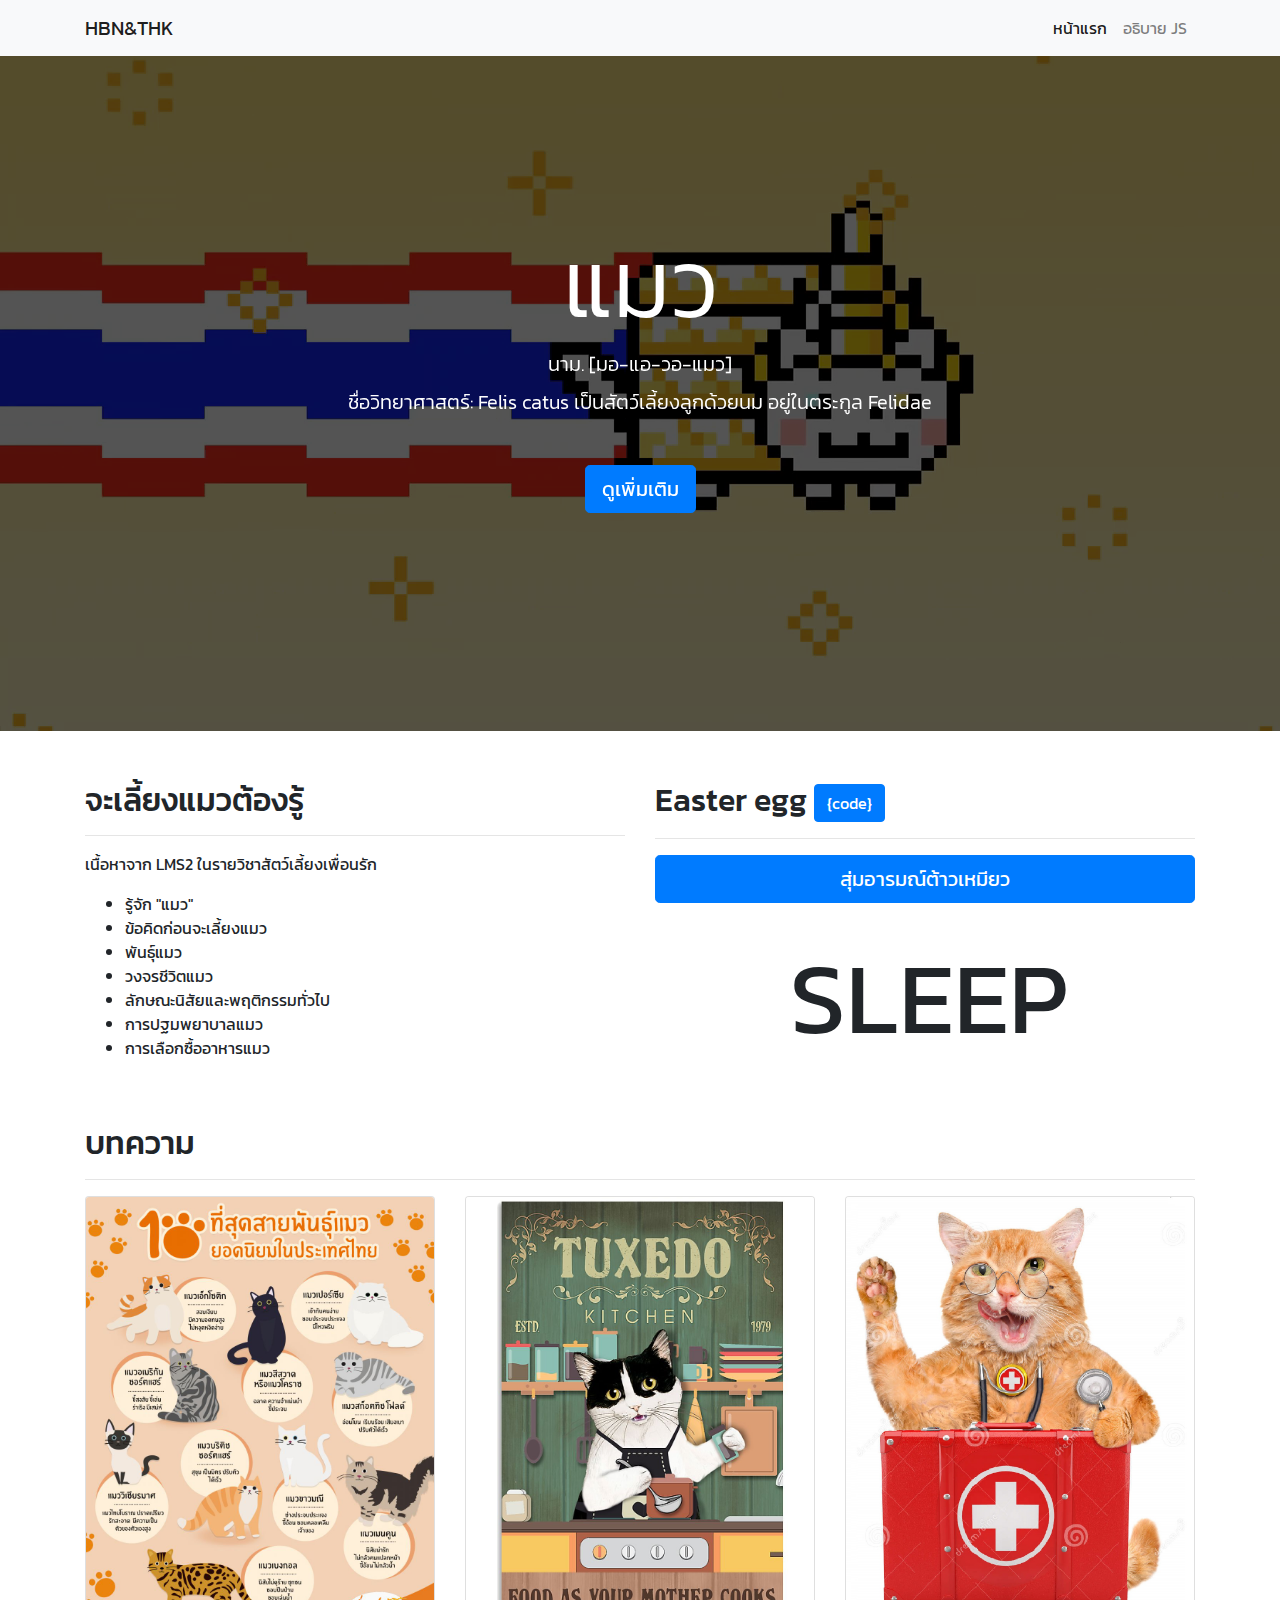
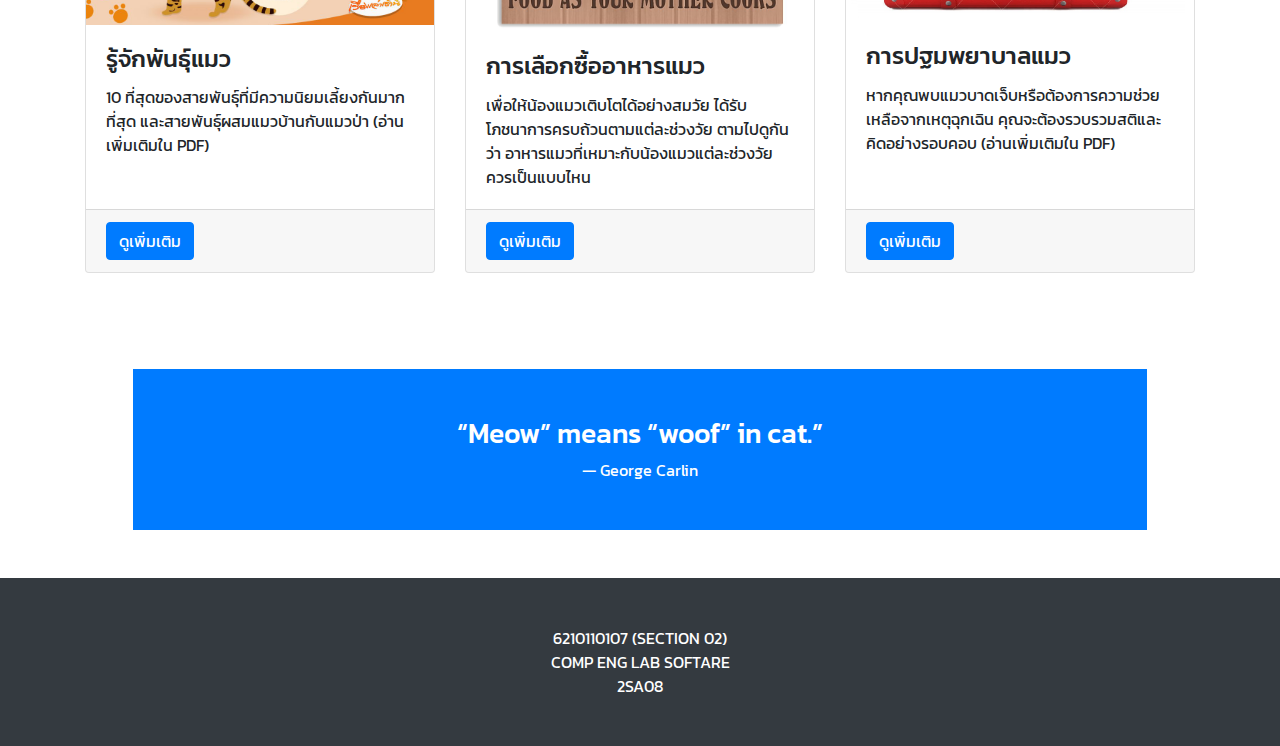
==== public/index.html @ 3ce85726 "first commit" ====
<!DOCTYPE html>
<html>

<head>

    <meta charset="utf-8">
    <meta name="viewport" content="width=device-width, initial-scale=1, shrink-to-fit=no">
    <meta name="description" content="">
    <meta name="author" content="">
    <title>6210110107-Hibernate and Thinking</title>
    <!-- Bootstrap CSS -->
    <link href="res/bootstrap/css/bootstrap.min.css" rel="stylesheet">
    <!-- CSS -->
    <link href="css/style.css" rel="stylesheet">
    <link href="https://fonts.googleapis.com/css2?family=Kanit:wght@300&display=swap" rel="stylesheet">

</head>

<body>
    
    <a id="back-to-top" href="#" class="btn btn-primary btn-lg back-to-top" role="button">🤘<i
            class="fas fa-chevron-up"></i></a>
    <!-- Navigation -->
    <nav class="navbar navbar-expand-lg navbar-light bg-light fixed-top">
        <div class="container">
            <a class="navbar-brand" href="#">HBN&THK</a>
            <button class="navbar-toggler" type="button" data-toggle="collapse" data-target="#navbarResponsive"
                aria-controls="navbarResponsive" aria-expanded="false" aria-label="Toggle navigation">
                <span class="navbar-toggler-icon"></span>
            </button>
            <div class="collapse navbar-collapse" id="navbarResponsive">
                <ul class="navbar-nav ml-auto">
                    <li class="nav-item active">
                        <a class="nav-link" href="./index.html">หน้าแรก
                            <span class="sr-only">(current)</span>
                        </a>
                    </li>
                    <li class="nav-item">
                        <a class="nav-link" href="./jsd.html">อธิบาย JS</a>
                    </li>
                </ul>
            </div>
        </div>
    </nav>

    <!-- Header -->
    <header id="header1">
        <div class="overlay"></div>
        <video playsinline="playsinline" autoplay="autoplay" muted="muted" loop="loop">
            <source src="res/videos/header_videos.mp4" type="video/mp4">
        </video>
        <div class="container h-100">
            <div class="d-flex h-100 text-center align-items-center">
                <div class="w-100 text-white">
                    <h1 class="display-1">แมว</h1>
                    <p class="lead mb-2">นาม. [มอ-แอ-วอ-แมว]</p>
                    <p class="lead mb-0">ชื่อวิทยาศาสตร์: Felis catus เป็นสัตว์เลี้ยงลูกด้วยนม อยู่ในตระกูล Felidae</p>
                    <a href="https://th.wikipedia.org/wiki/%E0%B9%81%E0%B8%A1%E0%B8%A7" target="_blank" class="btn btn-primary btn-lg m-5" role="button">ดูเพิ่มเติม</a>
                </div>
            </div>
        </div>
    </header>

    <!-- Page Content -->
    <div class="container">

        <div class="row">
            <div class="col-md-6 mb-5">
                <h2>จะเลี้ยงแมวต้องรู้</h2>
                <hr>
                <p>เนื้อหาจาก LMS2 ในรายวิชาสัตว์เลี้ยงเพื่อนรัก</p>
                <ul>
                    <li>รู้จัก "แมว"</li>
                    <li>ข้อคิดก่อนจะเลี้ยงแมว</li>
                    <li>พันธุ์แมว</li>
                    <li>วงจรชีวิตแมว</li>
                    <li>ลักษณะนิสัยและพฤติกรรมทั่วไป</li>
                    <li>การปฐมพยาบาลแมว</li>
                    <li>การเลือกซื้ออาหารแมว</li>
                </ul>
            </div>
            <div class="col-md-6 mb-5">
                <h2>Easter egg
                    <a href="jsd.html" target="_blank" class="btn btn-primary">{code}</a>
                </h2>
                <hr>
                <button class="btn btn-primary btn-lg btn-block" onclick="generateRandomNumber();">สุ่มอารมณ์ต้าวเหมียว</button>
                <div id="display">SLEEP</div>
            </div>
        </div>
        <!-- /.row -->
        <h2>บทความ</h2>
        <hr>
        <div class="row">
            <div class="col-md-4 mb-5">
                <div class="card h-100">
                    <img class="card-img-top" src="./res/img/cat_morning.jpg" alt="">
                    <div class="card-body">
                        <h4 class="card-title">รู้จักพันธุ์แมว</h4>
                        <p class="card-text">10 ที่สุดของสายพันธุ์ที่มีความนิยมเลี้ยงกันมากที่สุด และสายพันธุ์ผสมแมวบ้านกับแมวป่า (อ่านเพิ่มเติมใน PDF)</p>
                    </div>
                    <div class="card-footer">
                        <a href="https://lms2.psu.ac.th/pluginfile.php/355734/mod_resource/content/3/28%2001%2063%20Slide%20cat%201.pdf" target="_blank" class="btn btn-primary">ดูเพิ่มเติม</a>
                    </div>
                </div>
            </div>
            <div class="col-md-4 mb-5">
                <div class="card h-100">
                    <img class="card-img-top" src="./res/img/regular.jpg" alt="">
                    <div class="card-body">
                        <h4 class="card-title">การเลือกซื้ออาหารแมว</h4>
                        <p class="card-text">เพื่อให้น้องแมวเติบโตได้อย่างสมวัย ได้รับโภชนาการครบถ้วนตามแต่ละช่วงวัย ตามไปดูกันว่า อาหารแมวที่เหมาะกับน้องแมวแต่ละช่วงวัย ควรเป็นแบบไหน</p>
                    </div>
                    <div class="card-footer">
                        <a href="https://lms2.psu.ac.th/pluginfile.php/355734/mod_resource/content/3/28%2001%2063%20Slide%20cat%201.pdf" target="_blank" class="btn btn-primary">ดูเพิ่มเติม</a>
                    </div>
                </div>
            </div>
            <div class="col-md-4 mb-5">
                <div class="card h-100">
                    <img class="card-img-top" src="./res/img/cat-first-aid.jpg" alt="">
                    <div class="card-body">
                        <h4 class="card-title">การปฐมพยาบาลแมว</h4>
                        <p class="card-text">หากคุณพบแมวบาดเจ็บหรือต้องการความช่วยเหลือจากเหตุฉุกเฉิน คุณจะต้องรวบรวมสติและคิดอย่างรอบคอบ (อ่านเพิ่มเติมใน PDF)</p>
                    </div>
                    <div class="card-footer">
                        <a href="https://lms2.psu.ac.th/pluginfile.php/355734/mod_resource/content/3/28%2001%2063%20Slide%20cat%201.pdf" target="_blank" class="btn btn-primary">ดูเพิ่มเติม</a>
                    </div>
                </div>
            </div>
        </div>

        <!-- Responsive Webpage Info Section  -->

        <div class="bg-primary py-5 text-center m-5">
            <h3 class="text-white">“Meow” means “woof” in cat.”</h3>
            <p class="mb-0 text-white">― George Carlin</p>
        </div>


        
    </div>


    <!-- /.container -->

    <!-- Footer -->
    <footer class="py-5 bg-dark">
        <div class="container">
            <p class="m-0 text-center text-white">6210110107 (SECTION 02)<br>COMP ENG LAB SOFTARE<br>2SA08</p>
        </div>
        <!-- /.container -->
    </footer>

    <!-- Bootstrap core JavaScript -->
    <script src="res/jquery/jquery.min.js"></script>
    <script src="res/bootstrap/js/bootstrap.bundle.min.js"></script>
    <script src="js/btt.js"></script>
    <script src="js/rand_emo.js"></script>
</body>

</html>
---- public/css/style.css ----
body {
  padding-top: 56px;
  font-family: 'Kanit', sans-serif;
}

.map-container-5{
  overflow:hidden;
  padding-bottom:56.25%;
  position:relative;
  height:0;
  }
  .map-container-5 iframe{
  left:0;
  top:0;
  height:100%;
  width:100%;
  position:absolute;
  }

  #header1 {
    position: relative;
    background-color: black;
    height: 75vh;
    min-height: 25rem;
    width: 100%;
    overflow: hidden;
    margin-bottom: 50px;
  }

  #header1 video {
    position: absolute;
    top: 50%;
    left: 50%;
    min-width: 100%;
    min-height: 100%;
    width: auto;
    height: auto;
    z-index: 0;
    -ms-transform: translateX(-50%) translateY(-50%);
    -moz-transform: translateX(-50%) translateY(-50%);
    -webkit-transform: translateX(-50%) translateY(-50%);
    transform: translateX(-50%) translateY(-50%);
  }

  #header1:hover .overlay {
    transition-duration: 2s;
    background-color: black;
    opacity: 0.86;
  }

  #header1:hover video {
    -webkit-filter: blur(5px);
    /* Chrome, Safari, Opera */
    filter: blur(5px);
  }

  #header1 .container {
    position: relative;
    z-index: 2;
    
  }
  
  #header1 .overlay {
    position: absolute;
    top: 0;
    left: 0;
    height: 100%;
    width: 100%;
    background-color: black;
    opacity: 0.67;
    z-index: 1;
  }

  .back-to-top {
    position: fixed;
    bottom: 25px;
    right: 25px;
    display: none;
}

.back-to-top {
  position: fixed;
  bottom: 25px;
  right: 25px;
  display: none;
}
#display {
  font-size: 100px;
  background: rgba(255,255,255,.3);
  border-radius: 15px;
  margin: 20px auto 0px auto;
  width: 50%;
  text-align: center;
 }
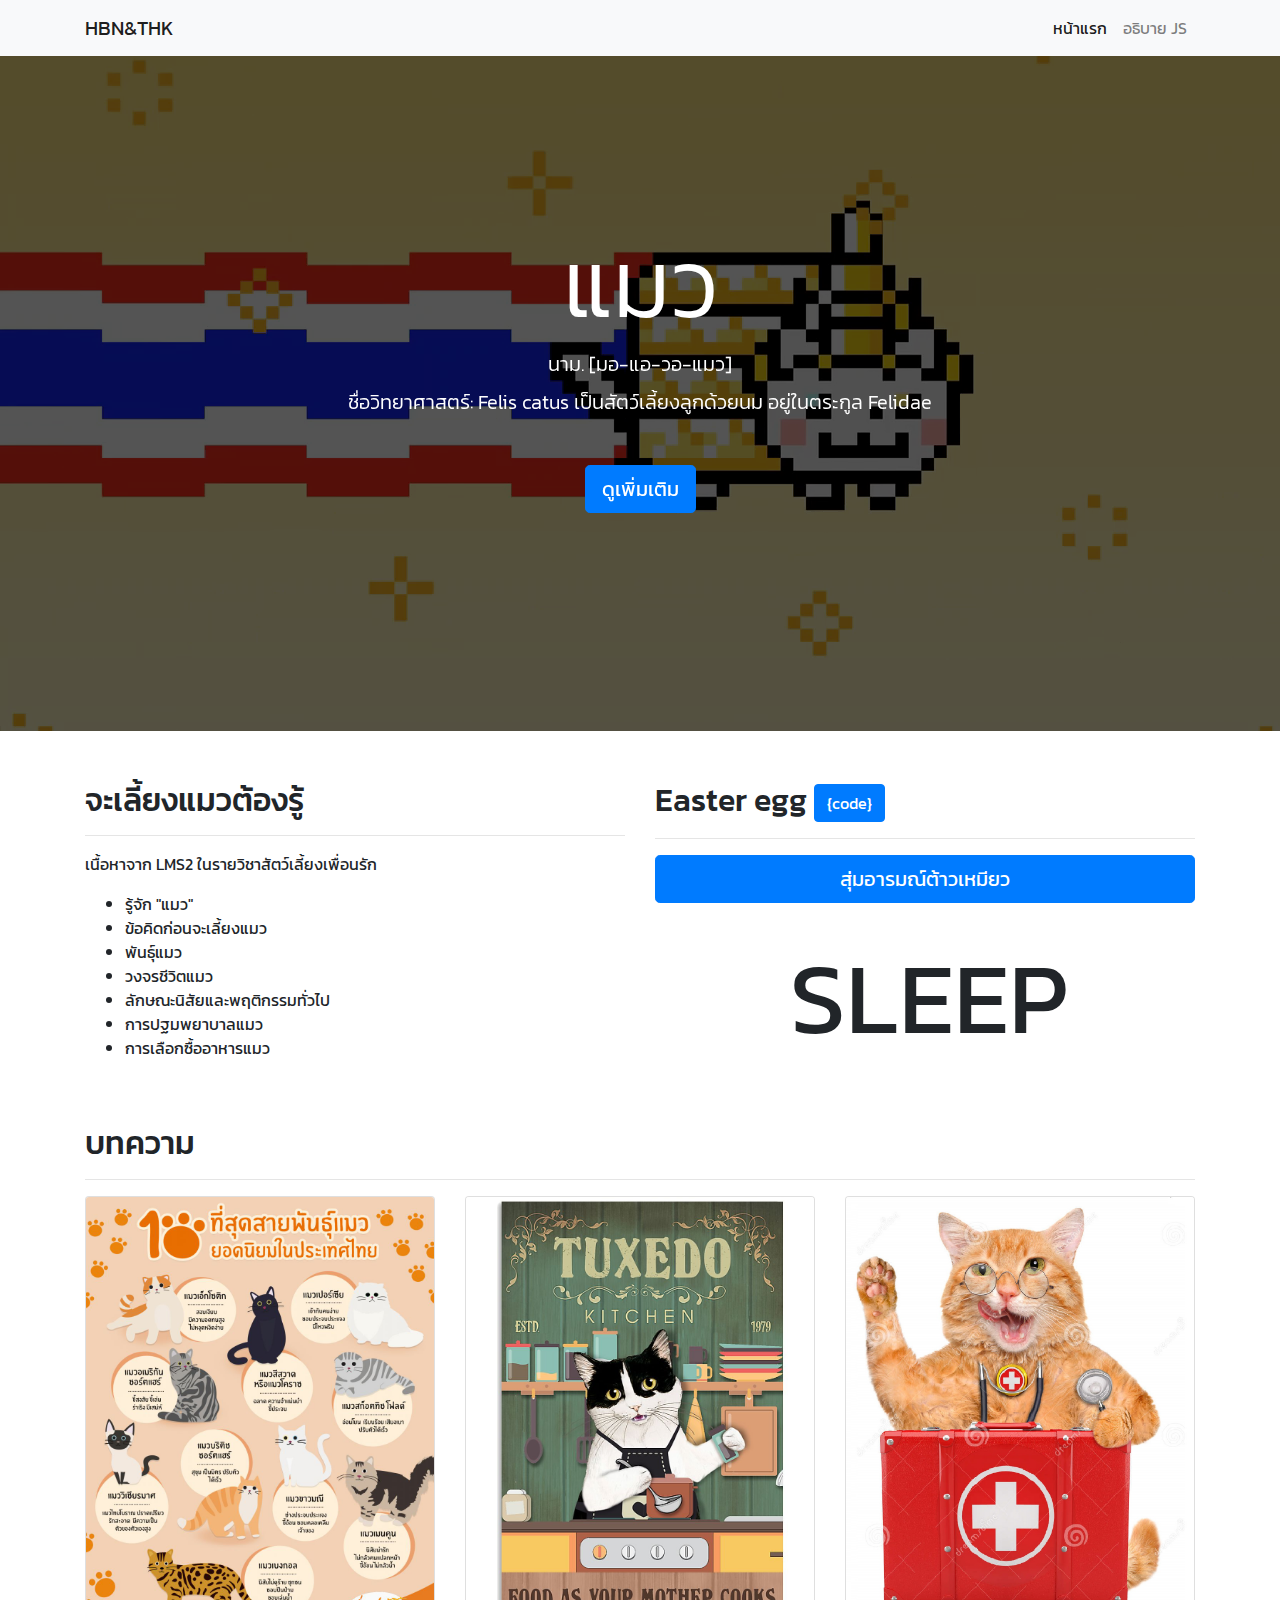
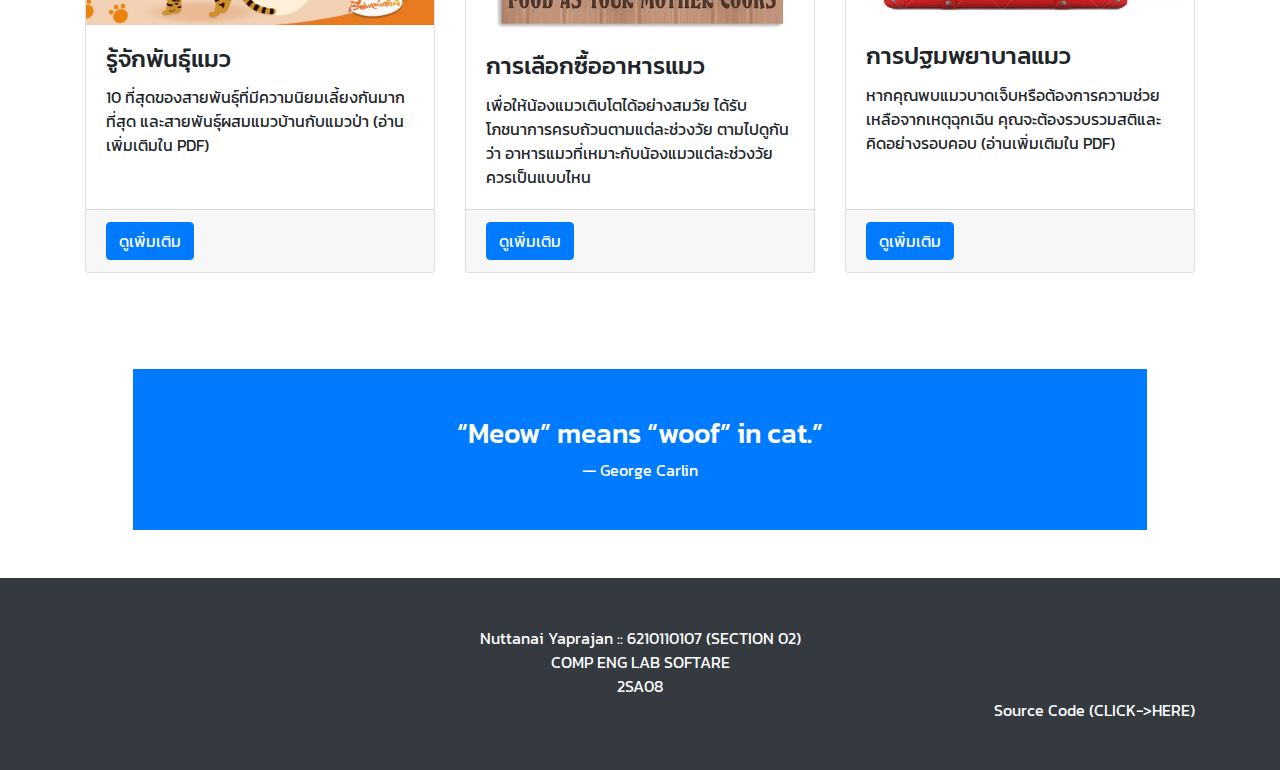
==== commit 31d5f263: "add source code link" ====
--- a/public/index.html
+++ b/public/index.html
@@ -147,7 +147,11 @@
     <!-- Footer -->
     <footer class="py-5 bg-dark">
         <div class="container">
-            <p class="m-0 text-center text-white">6210110107 (SECTION 02)<br>COMP ENG LAB SOFTARE<br>2SA08</p>
+            <p class="m-0 text-center text-white">Nuttanai Yaprajan :: 6210110107 (SECTION 02)<br>COMP ENG LAB SOFTARE<br>2SA08</p>
+            <p class="m-0 text-right text-white">
+               <a class="text-white" href="https://github.com/vkk316/2SA08/tree/master/public">Source Code (CLICK->HERE)</a> 
+            </p>
+            
         </div>
         <!-- /.container -->
     </footer>
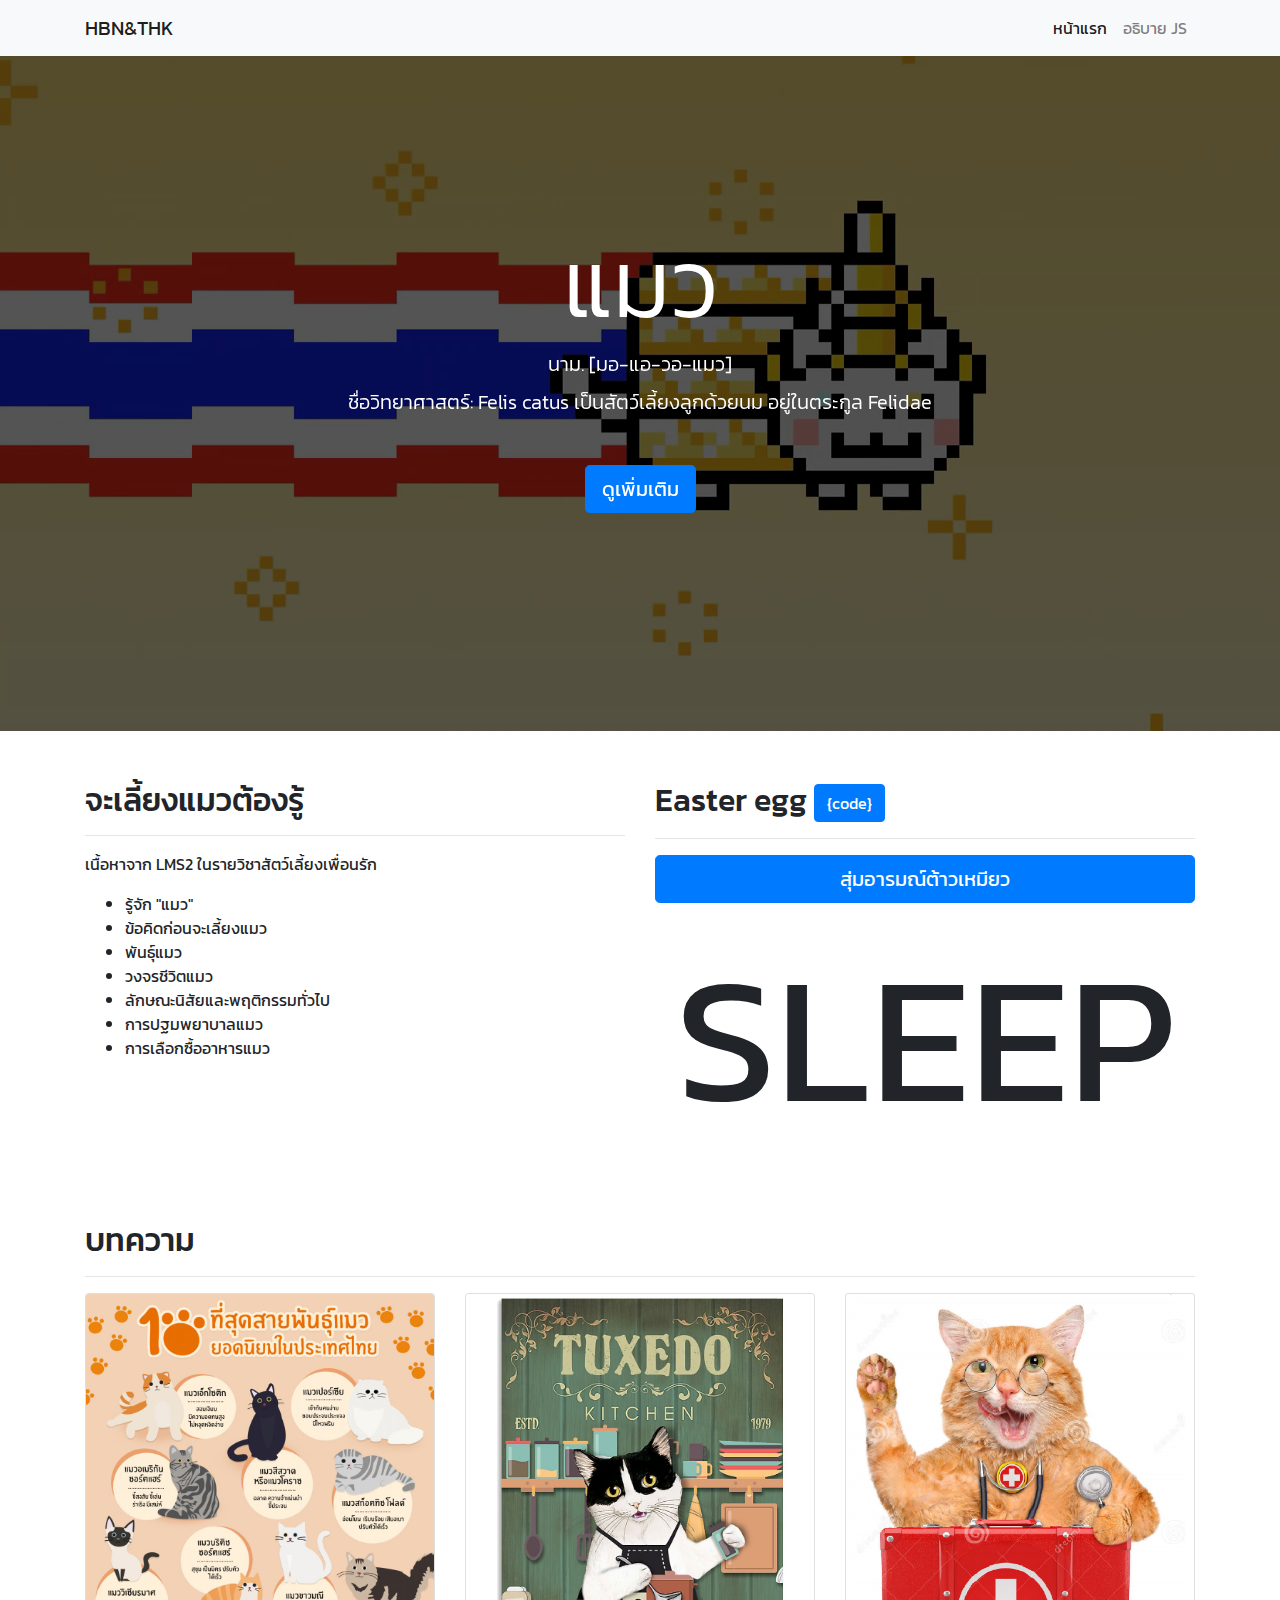
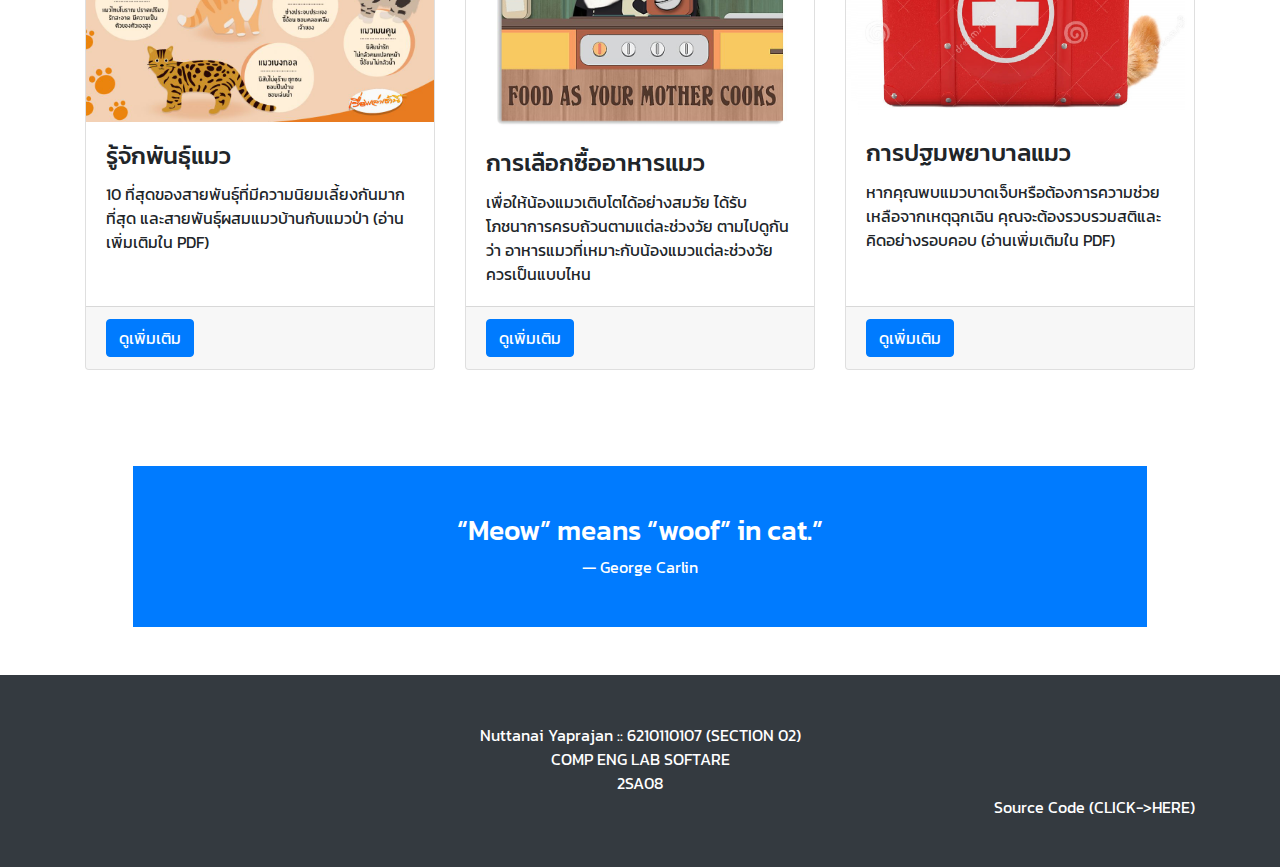
==== commit bbeb2142: "fix random-emo-cat" ====
--- a/public/index.html
+++ b/public/index.html
@@ -17,9 +17,6 @@
 </head>
 
 <body>
-    
-    <a id="back-to-top" href="#" class="btn btn-primary btn-lg back-to-top" role="button">🤘<i
-            class="fas fa-chevron-up"></i></a>
     <!-- Navigation -->
     <nav class="navbar navbar-expand-lg navbar-light bg-light fixed-top">
         <div class="container">
@@ -55,7 +52,8 @@
                     <h1 class="display-1">แมว</h1>
                     <p class="lead mb-2">นาม. [มอ-แอ-วอ-แมว]</p>
                     <p class="lead mb-0">ชื่อวิทยาศาสตร์: Felis catus เป็นสัตว์เลี้ยงลูกด้วยนม อยู่ในตระกูล Felidae</p>
-                    <a href="https://th.wikipedia.org/wiki/%E0%B9%81%E0%B8%A1%E0%B8%A7" target="_blank" class="btn btn-primary btn-lg m-5" role="button">ดูเพิ่มเติม</a>
+                    <a href="https://th.wikipedia.org/wiki/%E0%B9%81%E0%B8%A1%E0%B8%A7" target="_blank"
+                        class="btn btn-primary btn-lg m-5" role="button">ดูเพิ่มเติม</a>
                 </div>
             </div>
         </div>
@@ -84,8 +82,9 @@
                     <a href="jsd.html" target="_blank" class="btn btn-primary">{code}</a>
                 </h2>
                 <hr>
-                <button class="btn btn-primary btn-lg btn-block" onclick="generateRandomNumber();">สุ่มอารมณ์ต้าวเหมียว</button>
-                <div id="display">SLEEP</div>
+                <button class="btn btn-primary btn-lg btn-block"
+                    onclick="generateRandomNumber();">สุ่มอารมณ์ต้าวเหมียว</button>
+                <div id="display" class="text-center">SLEEP</div>
             </div>
         </div>
         <!-- /.row -->
@@ -97,10 +96,12 @@
                     <img class="card-img-top" src="./res/img/cat_morning.jpg" alt="">
                     <div class="card-body">
                         <h4 class="card-title">รู้จักพันธุ์แมว</h4>
-                        <p class="card-text">10 ที่สุดของสายพันธุ์ที่มีความนิยมเลี้ยงกันมากที่สุด และสายพันธุ์ผสมแมวบ้านกับแมวป่า (อ่านเพิ่มเติมใน PDF)</p>
+                        <p class="card-text">10 ที่สุดของสายพันธุ์ที่มีความนิยมเลี้ยงกันมากที่สุด
+                            และสายพันธุ์ผสมแมวบ้านกับแมวป่า (อ่านเพิ่มเติมใน PDF)</p>
                     </div>
                     <div class="card-footer">
-                        <a href="https://lms2.psu.ac.th/pluginfile.php/355734/mod_resource/content/3/28%2001%2063%20Slide%20cat%201.pdf" target="_blank" class="btn btn-primary">ดูเพิ่มเติม</a>
+                        <a href="https://lms2.psu.ac.th/pluginfile.php/355734/mod_resource/content/3/28%2001%2063%20Slide%20cat%201.pdf"
+                            target="_blank" class="btn btn-primary">ดูเพิ่มเติม</a>
                     </div>
                 </div>
             </div>
@@ -109,10 +110,12 @@
                     <img class="card-img-top" src="./res/img/regular.jpg" alt="">
                     <div class="card-body">
                         <h4 class="card-title">การเลือกซื้ออาหารแมว</h4>
-                        <p class="card-text">เพื่อให้น้องแมวเติบโตได้อย่างสมวัย ได้รับโภชนาการครบถ้วนตามแต่ละช่วงวัย ตามไปดูกันว่า อาหารแมวที่เหมาะกับน้องแมวแต่ละช่วงวัย ควรเป็นแบบไหน</p>
+                        <p class="card-text">เพื่อให้น้องแมวเติบโตได้อย่างสมวัย ได้รับโภชนาการครบถ้วนตามแต่ละช่วงวัย
+                            ตามไปดูกันว่า อาหารแมวที่เหมาะกับน้องแมวแต่ละช่วงวัย ควรเป็นแบบไหน</p>
                     </div>
                     <div class="card-footer">
-                        <a href="https://lms2.psu.ac.th/pluginfile.php/355734/mod_resource/content/3/28%2001%2063%20Slide%20cat%201.pdf" target="_blank" class="btn btn-primary">ดูเพิ่มเติม</a>
+                        <a href="https://lms2.psu.ac.th/pluginfile.php/355734/mod_resource/content/3/28%2001%2063%20Slide%20cat%201.pdf"
+                            target="_blank" class="btn btn-primary">ดูเพิ่มเติม</a>
                     </div>
                 </div>
             </div>
@@ -121,10 +124,12 @@
                     <img class="card-img-top" src="./res/img/cat-first-aid.jpg" alt="">
                     <div class="card-body">
                         <h4 class="card-title">การปฐมพยาบาลแมว</h4>
-                        <p class="card-text">หากคุณพบแมวบาดเจ็บหรือต้องการความช่วยเหลือจากเหตุฉุกเฉิน คุณจะต้องรวบรวมสติและคิดอย่างรอบคอบ (อ่านเพิ่มเติมใน PDF)</p>
+                        <p class="card-text">หากคุณพบแมวบาดเจ็บหรือต้องการความช่วยเหลือจากเหตุฉุกเฉิน
+                            คุณจะต้องรวบรวมสติและคิดอย่างรอบคอบ (อ่านเพิ่มเติมใน PDF)</p>
                     </div>
                     <div class="card-footer">
-                        <a href="https://lms2.psu.ac.th/pluginfile.php/355734/mod_resource/content/3/28%2001%2063%20Slide%20cat%201.pdf" target="_blank" class="btn btn-primary">ดูเพิ่มเติม</a>
+                        <a href="https://lms2.psu.ac.th/pluginfile.php/355734/mod_resource/content/3/28%2001%2063%20Slide%20cat%201.pdf"
+                            target="_blank" class="btn btn-primary">ดูเพิ่มเติม</a>
                     </div>
                 </div>
             </div>
@@ -136,10 +141,13 @@
             <h3 class="text-white">“Meow” means “woof” in cat.”</h3>
             <p class="mb-0 text-white">― George Carlin</p>
         </div>
+        
+        <a id="back-to-top" href="#" class="btn btn-primary btn-lg back-to-top" role="button"
+        title="Click to return on the top page" data-toggle="tooltip" data-placement="left">🤘</a>
 
+    </div>
 
-        
-    </div>
+    
 
 
     <!-- /.container -->
@@ -147,11 +155,13 @@
     <!-- Footer -->
     <footer class="py-5 bg-dark">
         <div class="container">
-            <p class="m-0 text-center text-white">Nuttanai Yaprajan :: 6210110107 (SECTION 02)<br>COMP ENG LAB SOFTARE<br>2SA08</p>
+            <p class="m-0 text-center text-white">Nuttanai Yaprajan :: 6210110107 (SECTION 02)<br>COMP ENG LAB
+                SOFTARE<br>2SA08</p>
             <p class="m-0 text-right text-white">
-               <a class="text-white" href="https://github.com/vkk316/2SA08/tree/master/public">Source Code (CLICK->HERE)</a> 
+                <a class="text-white" href="https://github.com/vkk316/2SA08/tree/master/public">Source Code
+                    (CLICK->HERE)</a>
             </p>
-            
+
         </div>
         <!-- /.container -->
     </footer>
--- a/public/css/style.css
+++ b/public/css/style.css
@@ -71,13 +71,6 @@
     z-index: 1;
   }
 
-  .back-to-top {
-    position: fixed;
-    bottom: 25px;
-    right: 25px;
-    display: none;
-}
-
 .back-to-top {
   position: fixed;
   bottom: 25px;
@@ -85,10 +78,6 @@
   display: none;
 }
 #display {
-  font-size: 100px;
+  font-size: 20vmin;
   background: rgba(255,255,255,.3);
-  border-radius: 15px;
-  margin: 20px auto 0px auto;
-  width: 50%;
-  text-align: center;
  }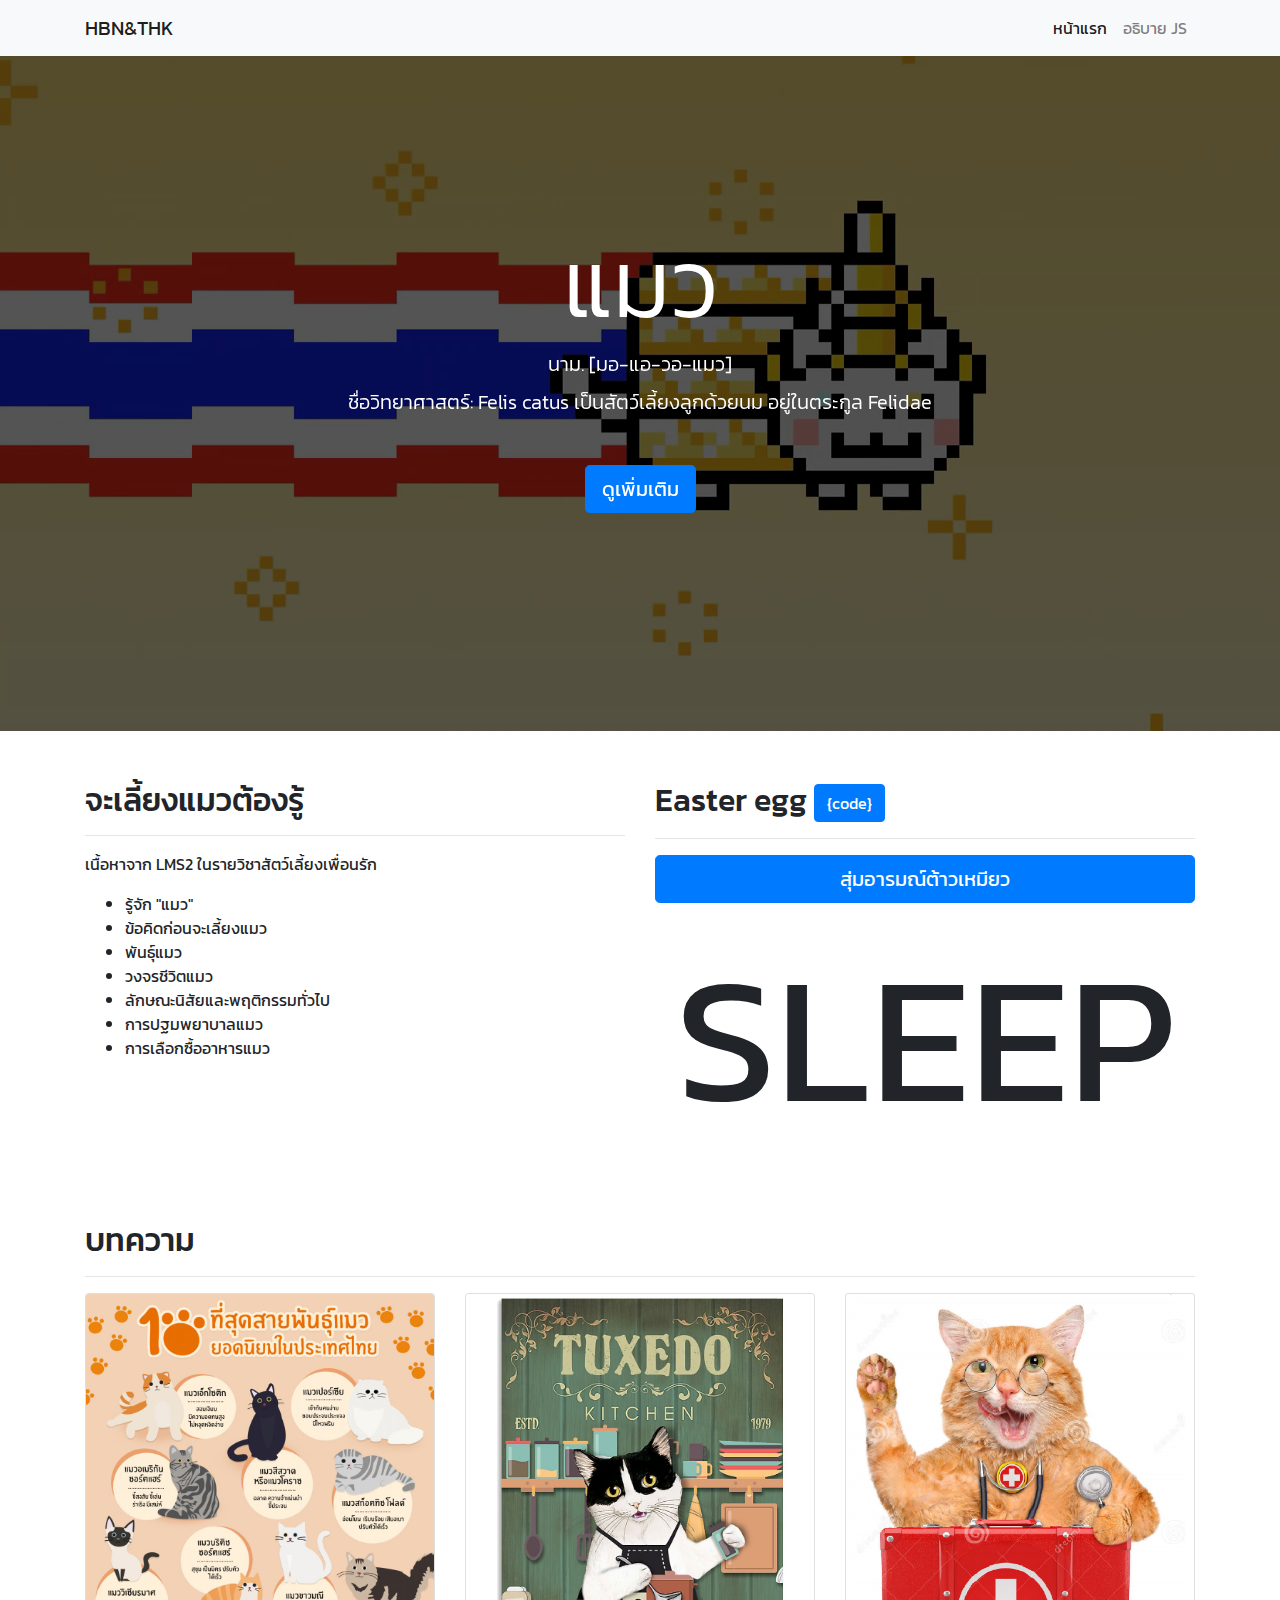
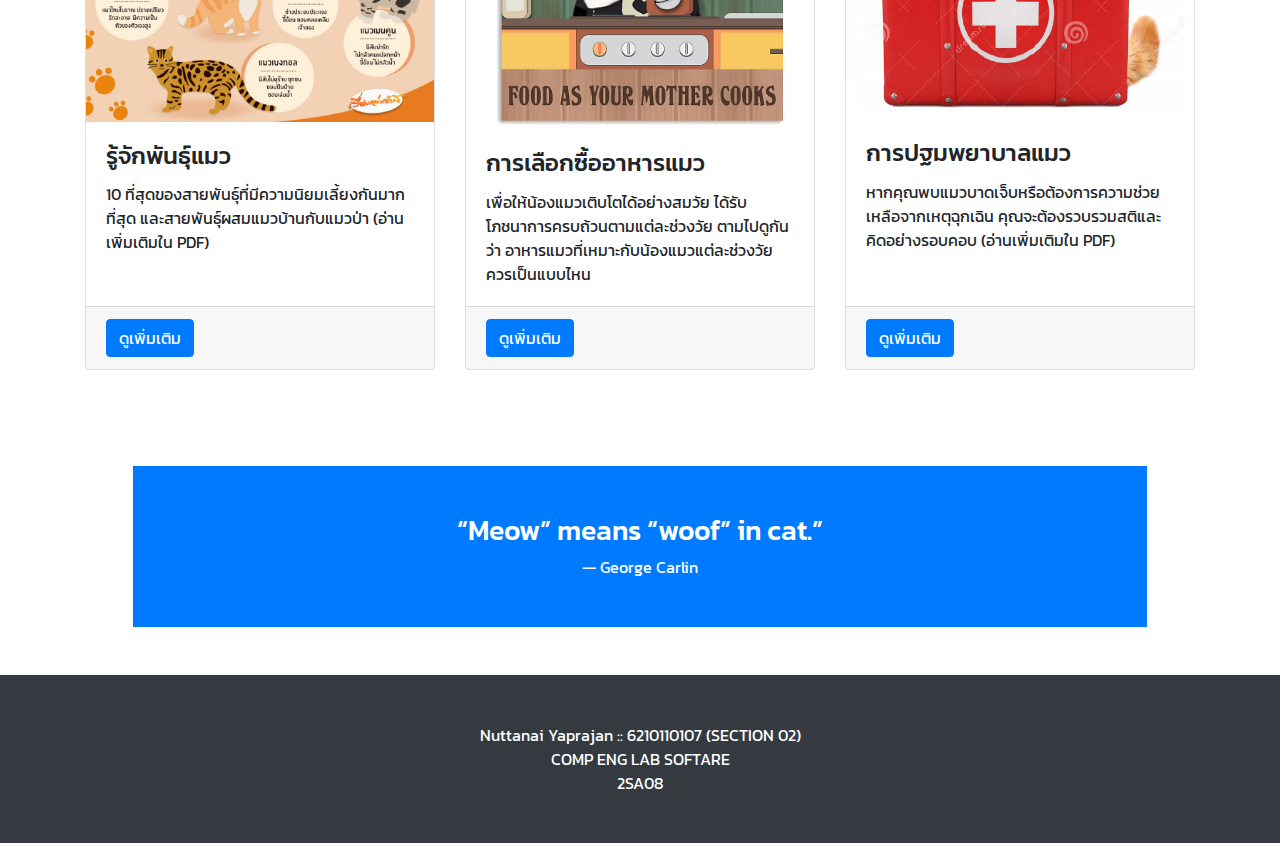
==== commit 36aa0ed8: "fix font-sytle and add jsdes-con" ====
--- a/public/index.html
+++ b/public/index.html
@@ -11,7 +11,7 @@
     <!-- Bootstrap CSS -->
     <link href="res/bootstrap/css/bootstrap.min.css" rel="stylesheet">
     <!-- CSS -->
-    <link href="css/style.css" rel="stylesheet">
+    <link href="css/styles.css" rel="stylesheet">
     <link href="https://fonts.googleapis.com/css2?family=Kanit:wght@300&display=swap" rel="stylesheet">
 
 </head>
@@ -83,7 +83,8 @@
                 </h2>
                 <hr>
                 <button class="btn btn-primary btn-lg btn-block"
-                    onclick="generateRandomNumber();">สุ่มอารมณ์ต้าวเหมียว</button>
+                    onclick="generateRandomNumber();">
+                    สุ่มอารมณ์ต้าวเหมียว</button>
                 <div id="display" class="text-center">SLEEP</div>
             </div>
         </div>
@@ -142,8 +143,12 @@
             <p class="mb-0 text-white">― George Carlin</p>
         </div>
         
-        <a id="back-to-top" href="#" class="btn btn-primary btn-lg back-to-top" role="button"
-        title="Click to return on the top page" data-toggle="tooltip" data-placement="left">🤘</a>
+        <a id="back-to-top" href="#" 
+        class="btn btn-primary btn-lg back-to-top" 
+        role="button"
+        title="มีคำอธิบายโค้ด" 
+        data-toggle="tooltip" 
+        data-placement="left">🤘</a>
 
     </div>
 
@@ -157,11 +162,6 @@
         <div class="container">
             <p class="m-0 text-center text-white">Nuttanai Yaprajan :: 6210110107 (SECTION 02)<br>COMP ENG LAB
                 SOFTARE<br>2SA08</p>
-            <p class="m-0 text-right text-white">
-                <a class="text-white" href="https://github.com/vkk316/2SA08/tree/master/public">Source Code
-                    (CLICK->HERE)</a>
-            </p>
-
         </div>
         <!-- /.container -->
     </footer>
--- a/public/css/styles.css
+++ b/public/css/styles.css
@@ -0,0 +1,83 @@
+body {
+  padding-top: 56px;
+  font-family: 'Kanit', sans-serif;
+}
+
+.map-container-5{
+  overflow:hidden;
+  padding-bottom:56.25%;
+  position:relative;
+  height:0;
+  }
+  .map-container-5 iframe{
+  left:0;
+  top:0;
+  height:100%;
+  width:100%;
+  position:absolute;
+  }
+
+  #header1 {
+    position: relative;
+    background-color: black;
+    height: 75vh;
+    min-height: 25rem;
+    width: 100%;
+    overflow: hidden;
+    margin-bottom: 50px;
+  }
+
+  #header1 video {
+    position: absolute;
+    top: 50%;
+    left: 50%;
+    min-width: 100%;
+    min-height: 100%;
+    width: auto;
+    height: auto;
+    z-index: 0;
+    -ms-transform: translateX(-50%) translateY(-50%);
+    -moz-transform: translateX(-50%) translateY(-50%);
+    -webkit-transform: translateX(-50%) translateY(-50%);
+    transform: translateX(-50%) translateY(-50%);
+  }
+
+  #header1:hover .overlay {
+    transition-duration: 2s;
+    background-color: black;
+    opacity: 0.86;
+  }
+
+  #header1:hover video {
+    -webkit-filter: blur(5px);
+    /* Chrome, Safari, Opera */
+    filter: blur(5px);
+  }
+
+  #header1 .container {
+    position: relative;
+    z-index: 2;
+    
+  }
+  
+  #header1 .overlay {
+    position: absolute;
+    top: 0;
+    left: 0;
+    height: 100%;
+    width: 100%;
+    background-color: black;
+    opacity: 0.67;
+    z-index: 1;
+  }
+
+.back-to-top {
+  position: fixed;
+  bottom: 25px;
+  right: 25px;
+  display: none;
+}
+#display {
+  font-size: 20vmin;
+  background: rgba(255,255,255,.3);
+ }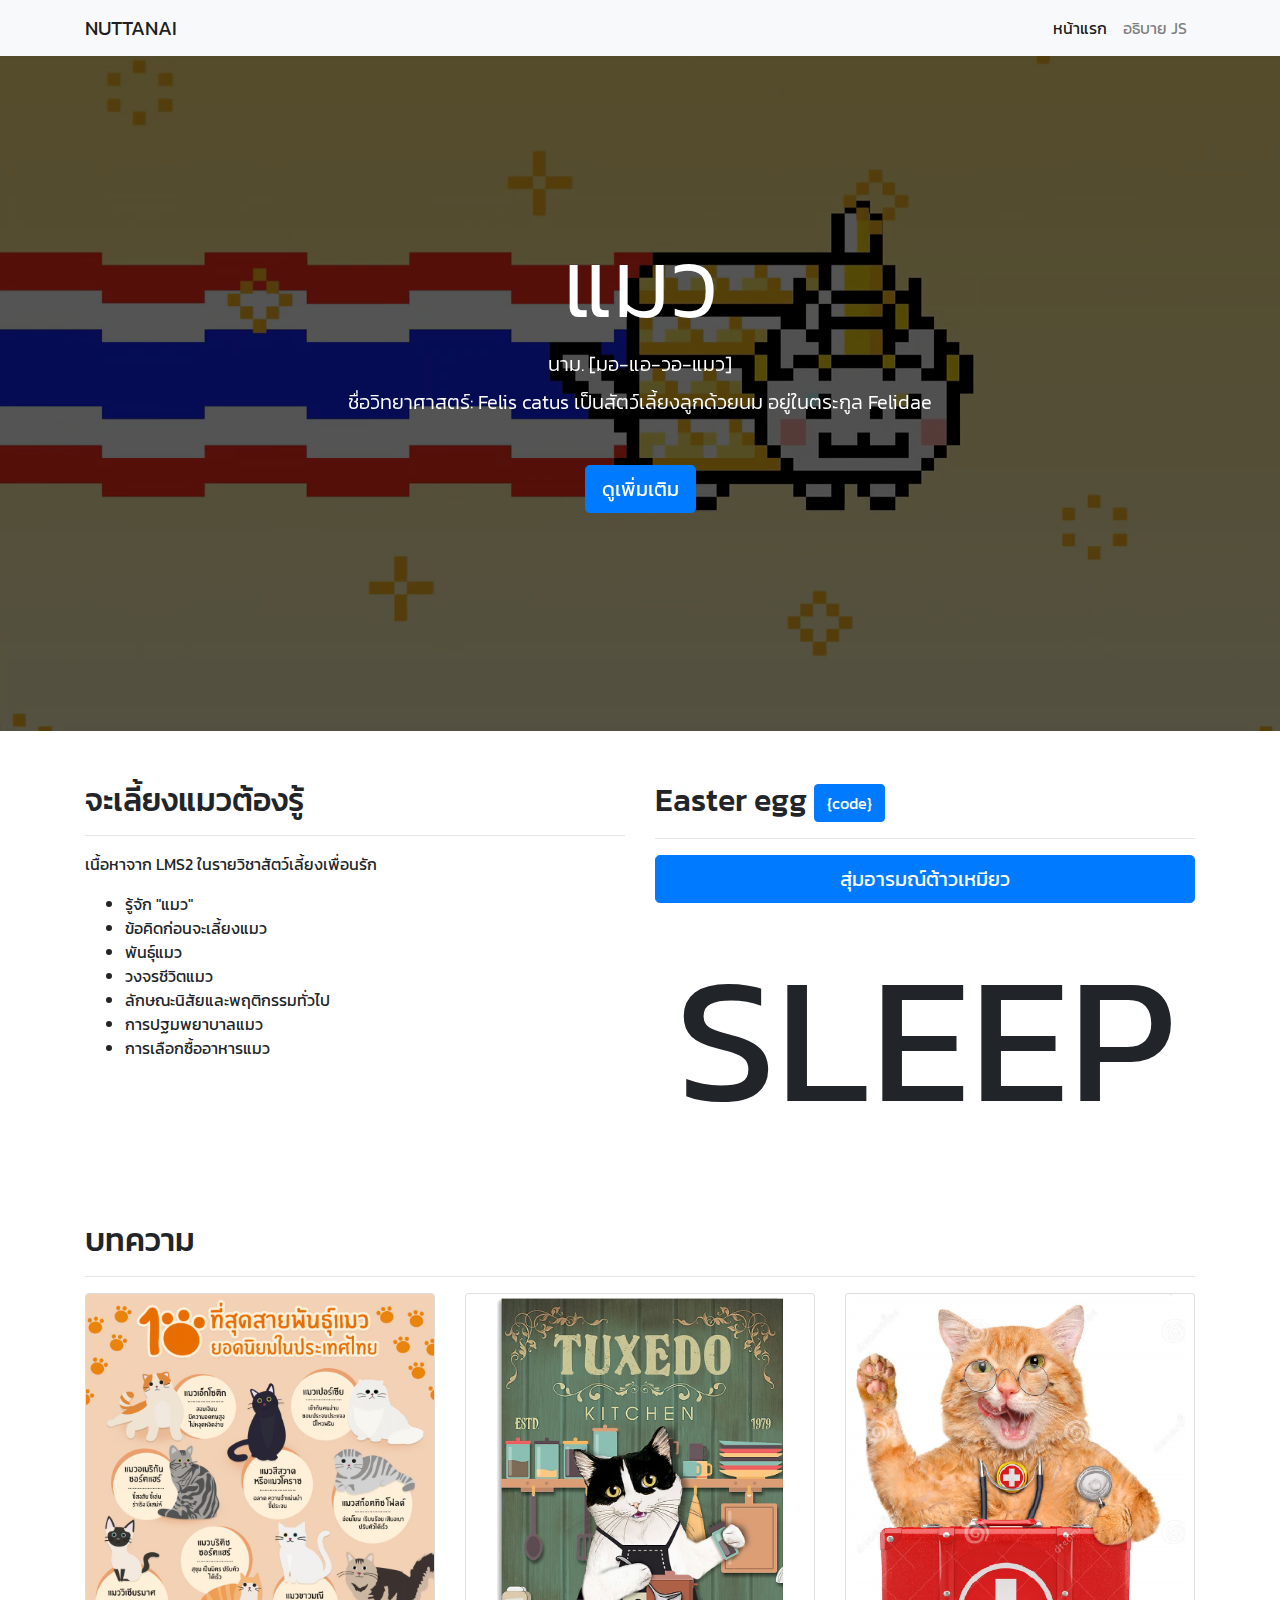
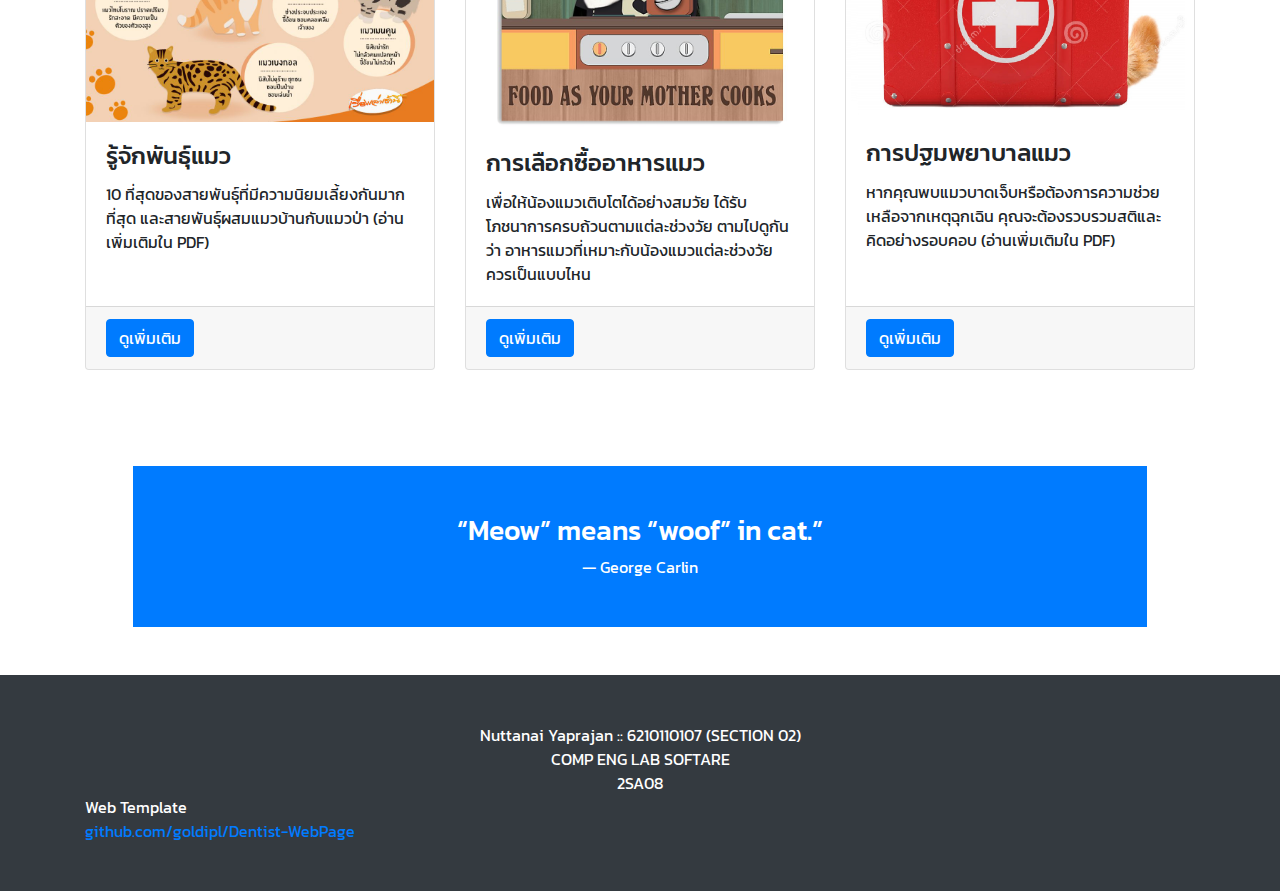
==== commit 6cb0debd: "add cr and back-to-top in jsd page" ====
--- a/public/index.html
+++ b/public/index.html
@@ -7,7 +7,7 @@
     <meta name="viewport" content="width=device-width, initial-scale=1, shrink-to-fit=no">
     <meta name="description" content="">
     <meta name="author" content="">
-    <title>6210110107-Hibernate and Thinking</title>
+    <title>6210110107-หน้าแรก</title>
     <!-- Bootstrap CSS -->
     <link href="res/bootstrap/css/bootstrap.min.css" rel="stylesheet">
     <!-- CSS -->
@@ -20,7 +20,7 @@
     <!-- Navigation -->
     <nav class="navbar navbar-expand-lg navbar-light bg-light fixed-top">
         <div class="container">
-            <a class="navbar-brand" href="#">HBN&THK</a>
+            <a class="navbar-brand" href="#">NUTTANAI</a>
             <button class="navbar-toggler" type="button" data-toggle="collapse" data-target="#navbarResponsive"
                 aria-controls="navbarResponsive" aria-expanded="false" aria-label="Toggle navigation">
                 <span class="navbar-toggler-icon"></span>
@@ -82,8 +82,7 @@
                     <a href="jsd.html" target="_blank" class="btn btn-primary">{code}</a>
                 </h2>
                 <hr>
-                <button class="btn btn-primary btn-lg btn-block"
-                    onclick="generateRandomNumber();">
+                <button class="btn btn-primary btn-lg btn-block" onclick="generateRandomNumber();">
                     สุ่มอารมณ์ต้าวเหมียว</button>
                 <div id="display" class="text-center">SLEEP</div>
             </div>
@@ -142,26 +141,22 @@
             <h3 class="text-white">“Meow” means “woof” in cat.”</h3>
             <p class="mb-0 text-white">― George Carlin</p>
         </div>
-        
-        <a id="back-to-top" href="#" 
-        class="btn btn-primary btn-lg back-to-top" 
-        role="button"
-        title="มีคำอธิบายโค้ด" 
-        data-toggle="tooltip" 
-        data-placement="left">🤘</a>
+
+        <a id="back-to-top" href="#" class="btn btn-primary btn-lg back-to-top" role="button" title="มีคำอธิบายโค้ด"
+            data-toggle="tooltip" data-placement="left">🤘</a>
 
     </div>
-
-    
-
-
     <!-- /.container -->
 
-    <!-- Footer -->
+    <!--footer-->
     <footer class="py-5 bg-dark">
         <div class="container">
             <p class="m-0 text-center text-white">Nuttanai Yaprajan :: 6210110107 (SECTION 02)<br>COMP ENG LAB
                 SOFTARE<br>2SA08</p>
+            <p class="m-0 text-left text-white">Web Template<br>
+                <a href="https://github.com/goldipl/Dentist-WebPage"
+                    target="_blank">github.com/goldipl/Dentist-WebPage</a>
+            </p>
         </div>
         <!-- /.container -->
     </footer>
